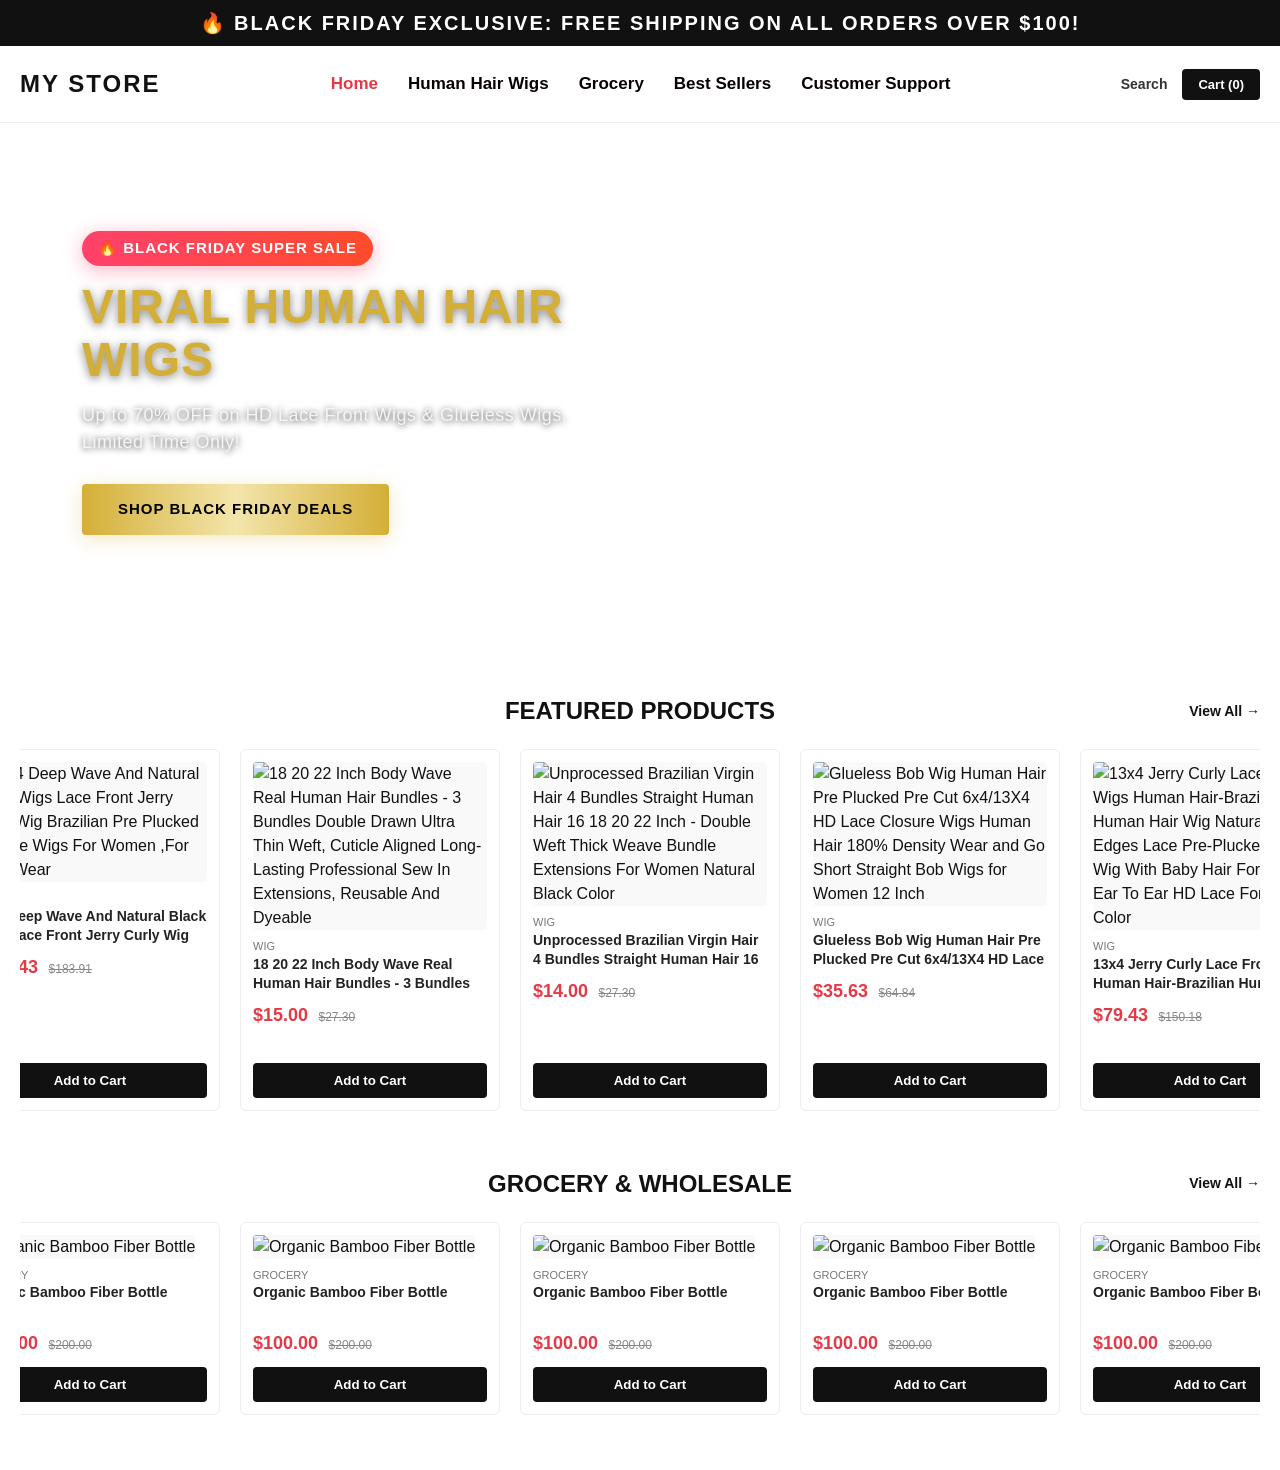
==== index.html @ eabaad7b "Refactor index.html for improved structure and links" ====
<!DOCTYPE html>
<html lang="en">
<head>
    <meta charset="UTF-8">
    <meta name="viewport" content="width=device-width, initial-scale=1.0">
    <title>Black Friday Super Sale - My Store</title>

<link rel="stylesheet" href="css/index.css">
<link rel="stylesheet" href="css/style.css">
<link rel="stylesheet" href="css/cart.css">
</head>
<body>

    <div class="announcement-bar">🔥 BLACK FRIDAY EXCLUSIVE: FREE SHIPPING ON ALL ORDERS OVER $100!</div>

    <!-- 💡 升级后的黑五导航栏 -->
    <header>
        <div class="nav-container">
            <div class="logo"><a href="index.html">MY STORE</a></div>
            <ul class="nav-links">
    <li><a href="index.html" style="color: #e63946;">Home</a></li>
    <li><a href="html/wig-category.html">Human Hair Wigs</a></li>
    <li><a href="html/grocery.html">Grocery</a></li>
    <li><a href="html/best-sellers.html">Best Sellers</a></li>
    <li><a href="html/support.html">Customer Support</a></li>
</ul>
            <div class="nav-icons">
                <a href="search.html" style="text-decoration:none; color:#333; font-weight:600; font-size:14px;">Search</a>
                <button class="cart-btn-nav" onclick="toggleCartDrawer()">Cart (<span id="cart-count">0</span>)</button>
            </div>
        </div>
    </header>

    <!-- 💡 新增的黑五视觉大横幅 (Hero Banner) -->
    <section class="hero-banner">
        <div class="hero-content">
            <div class="badge-sale">🔥 BLACK FRIDAY SUPER SALE</div>
            <h1 class="hero-title">VIRAL HUMAN HAIR<br>WIGS</h1>
            <p class="hero-desc">Up to 70% OFF on HD Lace Front Wigs & Glueless Wigs. Limited Time Only!</p>
            <a href="wig-category.html" class="hero-btn">SHOP BLACK FRIDAY DEALS</a>
        </div>
    </section>

 <!-- 第一行：假发行 -->
<section class="section-container" style="margin-top: 50px;">
    <div style="position: relative; display: flex; align-items: center; justify-content: center; margin-bottom: 20px;">
        <!-- 标题绝对居中 -->
        <h2 class="section-title" style="margin: 0; text-align: center;">FEATURED PRODUCTS</h2>
        <!-- View All 靠右对齐，不影响标题居中 -->
        <a href="wig-category.html" style="position: absolute; right: 0; font-size: 14px; color: #111; font-weight: 600; text-decoration: none;">View All →</a>
    </div>
    <div class="marquee-container" id="wig-marquee"></div>
</section>

<!-- 第二行：杂货行 -->
<section class="section-container">
    <div style="position: relative; display: flex; align-items: center; justify-content: center; margin-bottom: 20px;">
        <h2 class="section-title" style="margin: 0; text-align: center;">GROCERY & WHOLESALE</h2>
        <a href="grocery.html" style="position: absolute; right: 0; font-size: 14px; color: #111; font-weight: 600; text-decoration: none;">View All →</a>
    </div>
    <div class="marquee-container" id="grocery-marquee"></div>
</section>

    <!-- 购物车抽屉 -->
    <div class="cart-drawer-overlay" id="cart-overlay" onclick="toggleCartDrawer()"></div>
    <div class="cart-drawer" id="cart-drawer">
        <div class="cart-header">
            <span>Your Shopping Cart</span>
            <button class="close-cart" onclick="toggleCartDrawer()">&times;</button>
        </div>
        <div class="cart-items-list" id="cart-items-container"></div>
        <div class="cart-footer">
            <!-- 原价小计 -->
            <div class="cart-total">
                <span>Subtotal</span>
                <span id="cart-subtotal" style="text-decoration: line-through; color: #888; font-size: 14px;">$0.00</span>
            </div>
        
            <!-- 💡 阶梯折后价显示区 -->
            <div class="cart-total discount-row" style="margin-top: 6px;">
                <span style="font-weight: 800; color: #e63946;">Final Price (Tier Discount):</span>
                <span id="cart-discounted-price" style="font-weight: 800; color: #e63946; font-size: 18px;">$0.00</span>
            </div>
        
            <!-- 折扣提示标签 -->
            <div id="cart-discount-notice" style="font-size: 12px; color: #25D366; text-align: right; margin-bottom: 12px; font-weight: 600;">
                Order $100+ for 4% OFF!
            </div>
        
            <!-- 💡 修改后的 WhatsApp 联系结算按钮 -->
            <a href="https://wa.me/86111111" target="_blank" class="checkout-btn whatsapp-btn">
                Contact WhatsApp:<br>
                <strong style="font-size: 15px; letter-spacing: 0.5px;">+86 18339686015/+86 17744478917</strong>
            </a>
        </div>
    </div>

    <script src="../js/database.js"></script>
    <script src="../js/cart.js"></script>
    <script>
        document.addEventListener('DOMContentLoaded', () => {
            const products = getAllProducts();

            const wigRow = document.getElementById('wig-marquee');
            const wigProducts = products.filter(p => p.category === 'wig');
            wigRow.innerHTML = wigProducts.map(p => renderCard(p, 'product.html')).join('');

            const groceryRow = document.getElementById('grocery-marquee');
            const groceryProducts = products.filter(p => p.category === 'grocery');
            groceryRow.innerHTML = groceryProducts.map(p => renderCard(p, 'grocery.html')).join('');

            setupAutoScroll(wigRow);
            setupAutoScroll(groceryRow);
        });

        function renderCard(p, pageName) {
            const defaultSize = p.sizes[0];
            return `
                <div class="product-card">
                    <div onclick="location.href='${pageName}?id=${p.id}'">
                        <img src="${p.images[0]}" alt="${p.name}">
                        <div style="font-size:11px; color:#777; text-transform:uppercase;">${p.category}</div>
                        <div class="product-card-title">${p.name}</div>
                        <div>
                            <span class="card-price">$${defaultSize.price.toFixed(2)}</span>
                            <span class="card-original">$${defaultSize.originalPrice.toFixed(2)}</span>
                        </div>
                    </div>
                    <button class="add-btn" onclick="addToCart({
                        id: '${p.id}',
                        name: '${p.name}',
                        price: ${defaultSize.price},
                        size: '${defaultSize.name}',
                        img: '${p.images[0]}'
                    })">Add to Cart</button>
                </div>
            `;
        }

        function setupAutoScroll(container) {
            let isHovered = false;
            container.addEventListener('mouseenter', () => isHovered = true);
            container.addEventListener('mouseleave', () => isHovered = false);

            setInterval(() => {
                if (!isHovered) {
                    container.scrollLeft += 1;
                    if (container.scrollLeft >= (container.scrollWidth - container.clientWidth)) {
                        container.scrollLeft = 0;
                    }
                }
            }, 30);
        }
    </script>
</body>
</html>
---- css/index.css ----
/* ==================== 全局基础重置 ==================== */
* {
    margin: 0;
    padding: 0;
    box-sizing: border-box;
}

html, body {
    width: 100%;
    overflow-x: hidden;
    font-family: -apple-system, BlinkMacSystemFont, "Segoe UI", Roboto, Helvetica, Arial, sans-serif;
    color: #111;
    background-color: #fff;
}

.section-container { max-width: 1400px; margin: 40px auto; padding: 0 20px; }
.section-title { font-size: 24px; font-weight: 700; margin-bottom: 24px; text-align: center; }

/* 自动滚动橱窗容器 */
.marquee-container { display: flex; gap: 20px; overflow-x: auto; scroll-behavior: smooth; padding-bottom: 15px; }
.marquee-container::-webkit-scrollbar { height: 6px; }
.marquee-container::-webkit-scrollbar-thumb { background: #ddd; border-radius: 3px; }

/* 电脑端商品卡片样式 */
.product-card { 
    min-width: 260px; 
    max-width: 260px; 
    background: #fff; 
    border-radius: 6px; 
    padding: 12px; 
    border: 1px solid #eee; 
    display: flex; 
    flex-direction: column; 
    justify-content: space-between; 
    flex-shrink: 0; 
    cursor: pointer; 
    transition: transform 0.2s, box-shadow 0.2s; 
}
.product-card:hover { transform: translateY(-4px); box-shadow: 0 6px 20px rgba(0,0,0,0.06); }
.product-card img { width: 100%; height: 240px; object-fit: contain; background: #f9f9f9; border-radius: 4px; margin-bottom: 8px; }
.product-card-title {
    font-size: 14px;
    font-weight: 600;
    margin-bottom: 8px;
    color: #222;
    line-height: 1.4em;
    height: 2.8em;            
    overflow: hidden;
    text-overflow: ellipsis;
}
.card-price { font-size: 18px; font-weight: 790; color: #e63946; }
.card-original { font-size: 12px; color: #888; text-decoration: line-through; margin-left: 6px; }
.add-btn { width: 100%; background: #111; color: #fff; border: none; padding: 10px; font-weight: 600; border-radius: 4px; cursor: pointer; margin-top: 10px; }
.add-btn:hover { background: #333; }

/* ==================== 黑五奢华大横幅 (Hero Banner) ==================== */
.hero-banner {
    background: url('../images/black-friday-bg.jpg') center/cover no-repeat;
    height: 520px;
    display: flex;
    align-items: center;
    justify-content: center;
    text-align: center;
    padding: 0 20px;
    margin-bottom: 40px;
    color: #fff;
    position: relative;
}

.hero-badge {
    display: inline-block;
    background: #e63946;
    color: #fff;
    font-size: 13px;
    font-weight: 800;
    padding: 6px 16px;
    border-radius: 20px;
    letter-spacing: 2px;
    text-transform: uppercase;
    margin-bottom: 16px;
    box-shadow: 0 4px 15px rgba(230, 57, 70, 0.4);
}

.hero-content {
    max-width: 550px;
    margin-right: auto;
    margin-left: 5%;
    z-index: 2;
    text-align: left; /* 电脑端默认靠左 */
}

.badge-sale {
    display: inline-block;
    background: linear-gradient(90deg, #ff416c, #ff4b2b);
    color: #fff;
    font-size: 15px;
    font-weight: 800;
    text-transform: uppercase;
    padding: 6px 16px;
    border-radius: 20px;
    letter-spacing: 1px;
    margin-bottom: 15px;
    box-shadow: 0 4px 20px rgba(255, 65, 108, 0.4);
}

.hero-title {
    font-size: 48px;
    font-weight: 900;
    margin-bottom: 16px;
    line-height: 1.1;
    letter-spacing: 1px;
    text-transform: uppercase;
    color: #D4AF37; 
    text-shadow: 0 2px 10px rgba(0,0,0,0.5);
}

.hero-desc {
    font-size: 18px;
    color: #f5f5f5;
    margin-bottom: 28px;
    letter-spacing: 0.5px;
    max-width: 500px;
    font-weight: 300;
    text-shadow: 0 1px 6px rgba(0,0,0,0.8);
}

.hero-btn {
    display: inline-block;
    background: linear-gradient(90deg, #d4af37 0%, #f3e5ab 50%, #d4af37 100%);
    color: #000;
    padding: 14px 36px;
    font-size: 15px;
    font-weight: 800;
    border-radius: 4px;
    letter-spacing: 1px;
    text-decoration: none;
    text-transform: uppercase;
    transition: transform 0.2s, box-shadow 0.2s;
    box-shadow: 0 4px 20px rgba(212, 175, 55, 0.3);
}

.hero-btn:hover {
    transform: translateY(-2px);
    box-shadow: 0 6px 25px rgba(212, 175, 55, 0.6);
}

/* ==================== 手机端精细化适配 ==================== */
@media screen and (max-width: 768px) {
    html, body {
        overflow-x: hidden !important;
        width: 100% !important;
    }

    /* 1. 顶部公告栏文字缩小 */
    body > div:first-child {
        font-size: 10px !important;
        padding: 6px 8px !important;
    }

    /* 2. 导航栏：保持原有横向同行排版，仅缩小字号与间距 */
    header .nav-container {
        padding: 10px 8px !important;
        gap: 8px !important;
    }

    header .logo a {
        font-size: 15px !important;
        letter-spacing: 0.5px !important;
    }

    header .nav-links {
        gap: 10px !important;
    }

    header .nav-links a {
        font-size: 10px !important;
    }

    .cart-btn-nav {
        padding: 5px 10px !important;
        font-size: 10px !important;
    }

    /* 3. 大标题与 View All：维持原有的左右同行排版不变 */
    .section-header {
        display: flex !important;
        flex-direction: row !important;
        justify-content: space-between !important;
        align-items: baseline !important;
        margin: 20px 10px 12px 10px !important;
    }

    .section-title, h2 {
        font-size: 15px !important;
        margin: 0 !important;
    }

    .view-all-link {
        font-size: 11px !important;
    }

    /* 4. 双列网格与卡片自适应 */
    .product-grid, 
    #index-featured-grid, 
    #index-grocery-grid,
    .marquee-container {
        display: grid !important;
        grid-template-columns: repeat(2, 1fr) !important;
        gap: 8px !important;
        padding: 0 8px !important;
        overflow-x: visible !important;
    }

    .product-card {
        min-width: 0 !important;       
        max-width: 100% !important;     
        width: 100% !important;         
        padding: 8px !important;        
        margin: 0 !important;
    }

    .product-card img {
        width: 100% !important;
        height: 120px !important;       
        object-fit: contain !important;
        margin-bottom: 6px !important;
    }

    .product-card-title {
        font-size: 10px !important;
        height: 2.6em !important;
        margin-bottom: 4px !important;
    }

    .card-price {
        font-size: 12px !important;
    }

    .card-original {
        font-size: 10px !important;
    }

    .add-btn {
        width: 100% !important;
        padding: 5px 4px !important;
        font-size: 10px !important;
        margin-top: 6px !important;     
    }

    /* 5. 手机端 Hero Banner 优化：字改小、整体往左放、避开右侧模特 */
    .hero-banner {
        height: 280px !important;
        margin-bottom: 25px !important;
        justify-content: flex-start !important; /* 整体往左靠 */
        text-align: left !important;
        padding: 0 15px !important;
    }

    .hero-content {
        margin-left: 2% !important;     /* 往左靠得更近 */
        max-width: 65% !important;      /* 限制宽度，防止挤到右边模特 */
    }

    .hero-badge, .badge-sale {
        font-size: 10px !important;
        padding: 3px 10px !important;
        margin-bottom: 8px !important;
    }

    .hero-title {
        font-size: 20px !important;     /* 字改小 */
        margin-bottom: 6px !important;
    }

    .hero-desc {
        font-size: 11px !important;     /* 字改小 */
        margin-bottom: 10px !important;
        line-height: 1.3 !important;
    }

    .hero-btn {
        padding: 6px 14px !important;
        font-size: 11px !important;     /* 按钮字改小 */
    }
}
---- css/style.css ----
/* 全局基础设置 */
* { box-sizing: border-box; margin: 0; padding: 0; font-family: -apple-system, BlinkMacSystemFont, "Segoe UI", Roboto, Oxygen, Ubuntu, Cantarell, sans-serif; }
body { background-color: #ffffff; color: #111; line-height: 1.5; }

/* 顶部落户黑五风格公告栏 */
.announcement-bar { background-color: #111; color: #fff; text-align: center; font-size: 20px; font-weight: 700; padding: 8px 0; letter-spacing: 2px; }

/* 头部导航 */
header { background: #fff; border-bottom: 1px solid #eee; position: sticky; top: 0; z-index: 100; }
.nav-container { max-width: 1400px; margin: 0 auto; padding: 20px; display: flex; justify-content: space-between; align-items: center; }
.logo a { font-size: 24px; font-weight: 900; color: #111; text-decoration: none; letter-spacing: 2px; }
.nav-links { display: flex; list-style: none; gap: 30px; }
.nav-links a { text-decoration: none; color: #080000; font-weight: 600; font-size: 17px; transition: color 0.2s; }
.nav-links a:hover { color: #e63946; }
.nav-icons { display: flex; align-items: center; gap: 15px; }
.cart-btn-nav { background: #111; color: #fff; border: none; padding: 8px 16px; font-weight: 600; font-size: 13px; border-radius: 4px; cursor: pointer; }

/* 页脚 */
footer { background: #111; color: #888; text-align: center; padding: 40px 0; margin-top: 60px; font-size: 13px; }
---- css/cart.css ----
.cart-drawer-overlay { position: fixed; top: 0; left: 0; width: 100%; height: 100%; background: rgba(0,0,0,0.5); display: none; z-index: 999; }
.cart-drawer { position: fixed; top: 0; right: -400px; width: 380px; height: 100%; background: #fff; box-shadow: -4px 0 15px rgba(0,0,0,0.1); z-index: 1000; transition: right 0.3s ease; display: flex; flex-direction: column; }
.cart-drawer.open { right: 0; }
.cart-header { padding: 20px; border-bottom: 1px solid #eee; display: flex; justify-content: space-between; align-items: center; font-weight: 700; font-size: 18px; }
.close-cart { background: none; border: none; font-size: 24px; cursor: pointer; }
.cart-items-list { flex: 1; overflow-y: auto; padding: 20px; }
.cart-footer { padding: 20px; border-top: 1px solid #eee; background: #fafafa; }
.cart-total { display: flex; justify-content: space-between; font-size: 16px; font-weight: 700; margin-bottom: 15px; }
.checkout-btn { width: 100%; background: #111; color: #fff; border: none; padding: 14px; font-weight: 700; cursor: pointer; border-radius: 4px; }
/* ==================== 阶梯折扣与 WhatsApp 按钮样式 (css/cart.css) ==================== */

/* 折扣行样式 */
.cart-footer .discount-row {
    border-top: 1px dashed #eee;
    padding-top: 8px;
}

/* WhatsApp 联系按钮样式 */
.cart-footer .whatsapp-btn {
    display: block;
    background-color: #111; /* 黑金风格：纯黑背景（若想换成WhatsApp绿，可换为 #25D366） */
    color: #fff;
    text-align: center;
    text-decoration: none;
    line-height: 1.4;
    padding: 12px 16px;
    border-radius: 4px;
    font-weight: 600;
    font-size: 13px;
    border: 1px solid #111;
    transition: all 0.2s ease;
}

.cart-footer .whatsapp-btn:hover {
    background-color: #e63946; /* 悬停变为高奢红 */
    border-color: #e63946;
    transform: translateY(-2px);
    box-shadow: 0 4px 12px rgba(230, 57, 70, 0.2);
}
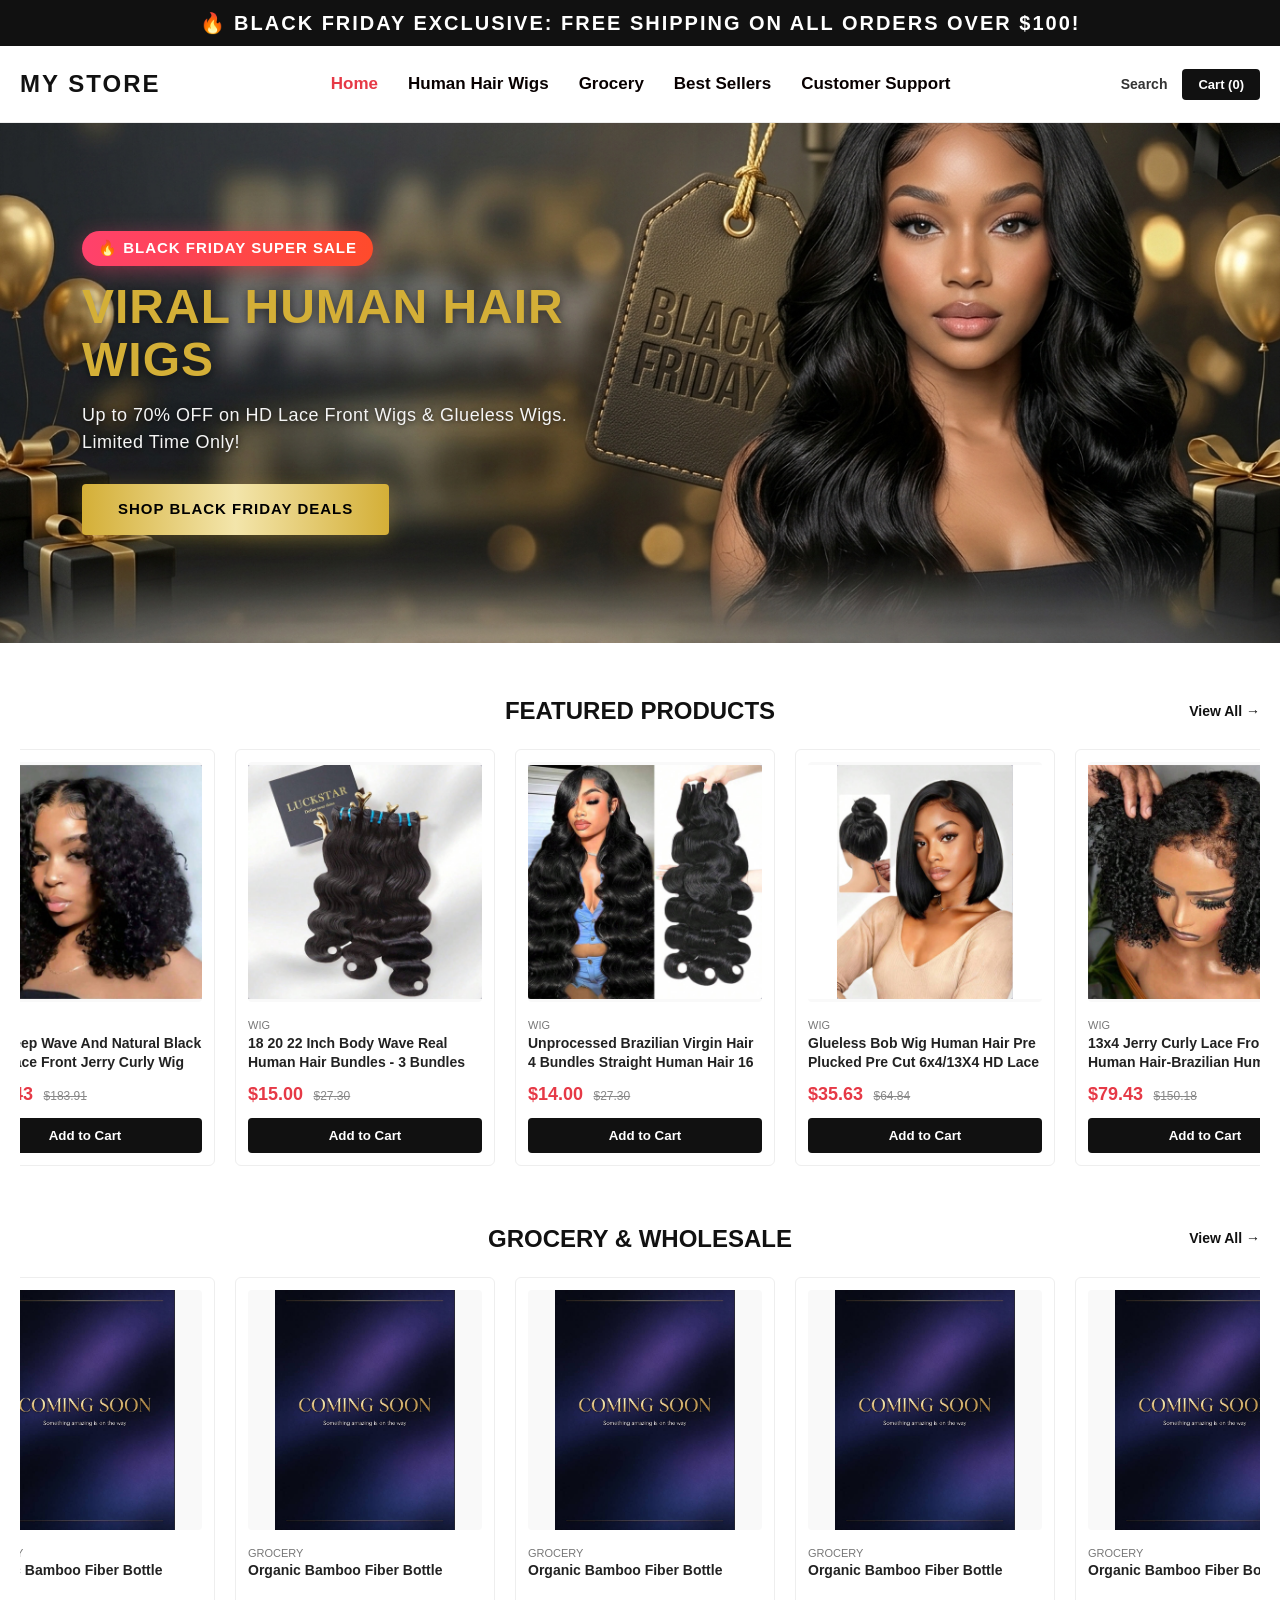
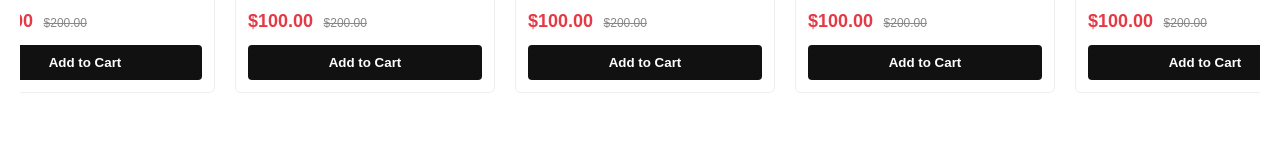
==== commit f41e038c: "Fix HTML encoding issues in index.html" ====
--- a/index.html
+++ b/index.html
@@ -95,8 +95,8 @@
         </div>
     </div>
 
-    <script src="../js/database.js"></script>
-    <script src="../js/cart.js"></script>
+    <script src="js/database.js"></script>
+    <script src="js/cart.js"></script>
     <script>
         document.addEventListener('DOMContentLoaded', () => {
             const products = getAllProducts();
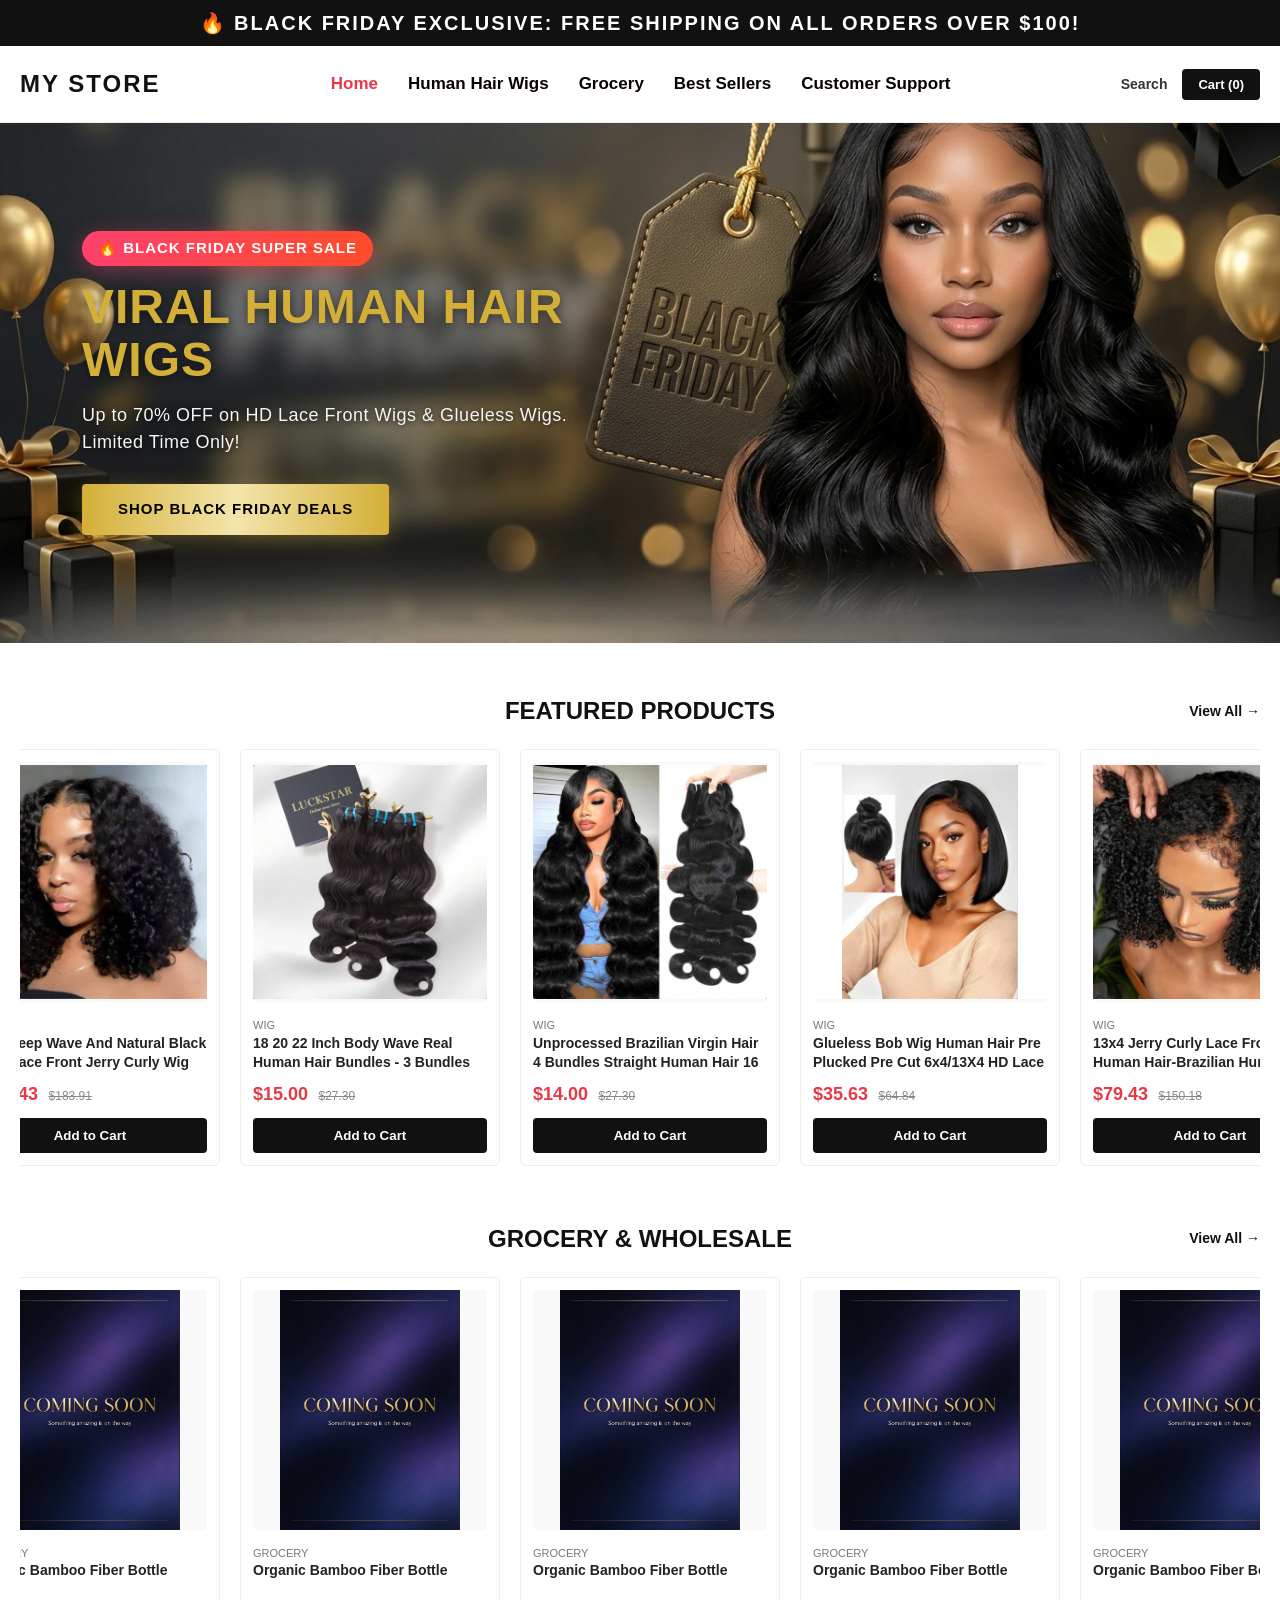
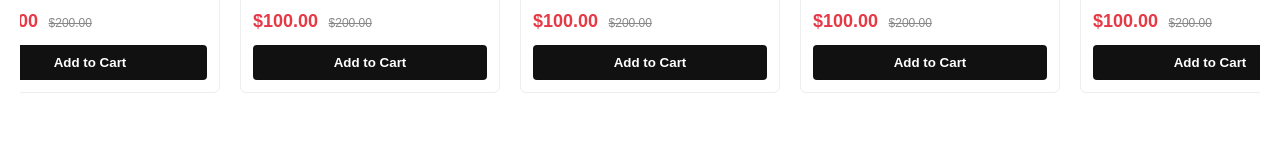
==== commit 286eb885: "Fix HTML encoding issues in index.html" ====
--- a/index.html
+++ b/index.html
@@ -95,8 +95,8 @@
         </div>
     </div>
 
-    <script src="js/database.js"></script>
-    <script src="js/cart.js"></script>
+    <script src="/js/database.js"></script>
+    <script src="/js/cart.js"></script>
     <script>
         document.addEventListener('DOMContentLoaded', () => {
             const products = getAllProducts();
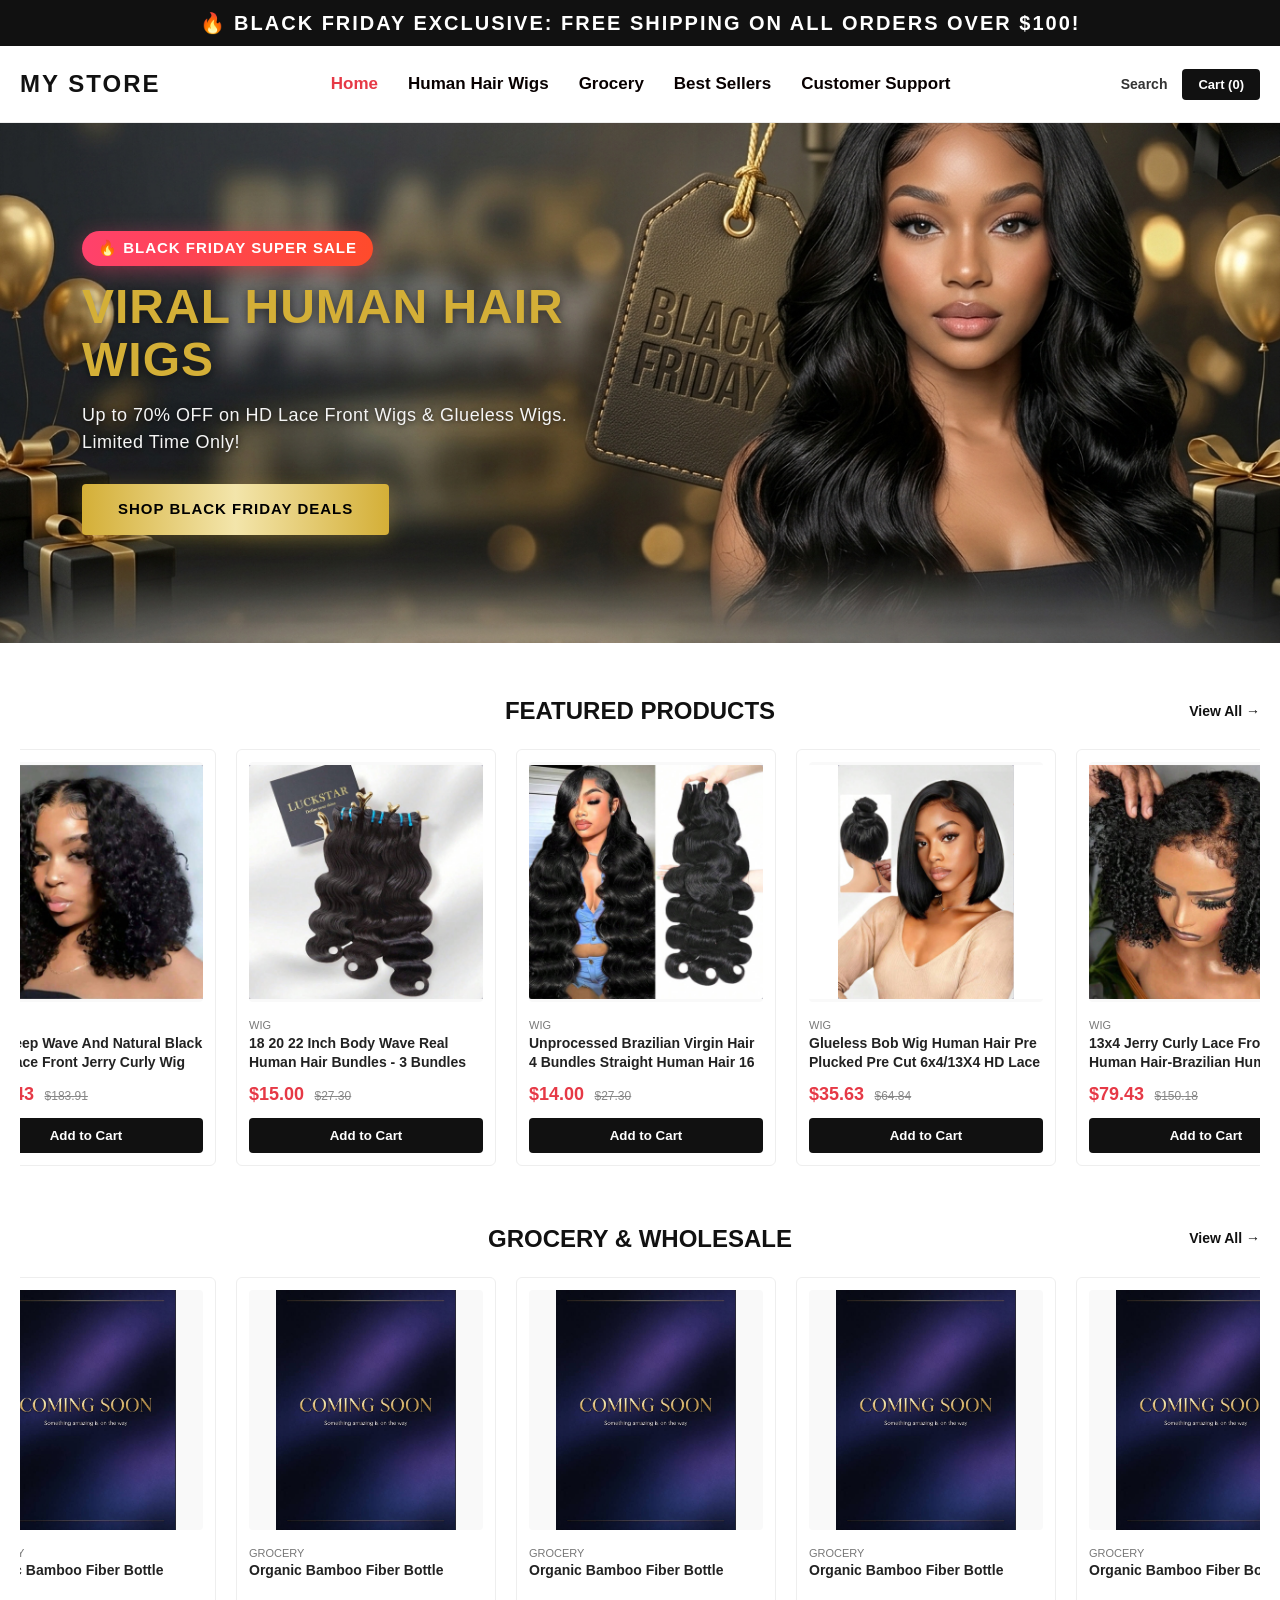
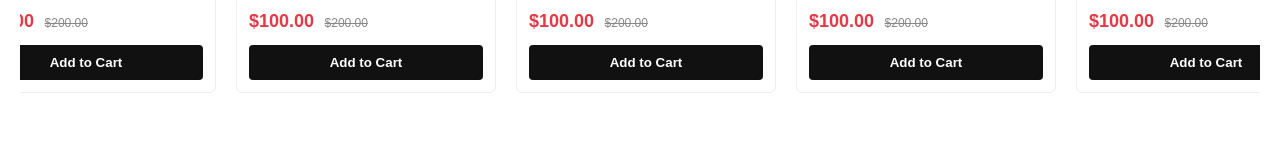
==== commit ac93968e: "Fix HTML encoding issues in index.html" ====
--- a/index.html
+++ b/index.html
@@ -95,8 +95,8 @@
         </div>
     </div>
 
-    <script src="/js/database.js"></script>
-    <script src="/js/cart.js"></script>
+    <script src="js/database.js"></script>
+    <script src="js/cart.js"></script>
     <script>
         document.addEventListener('DOMContentLoaded', () => {
             const products = getAllProducts();
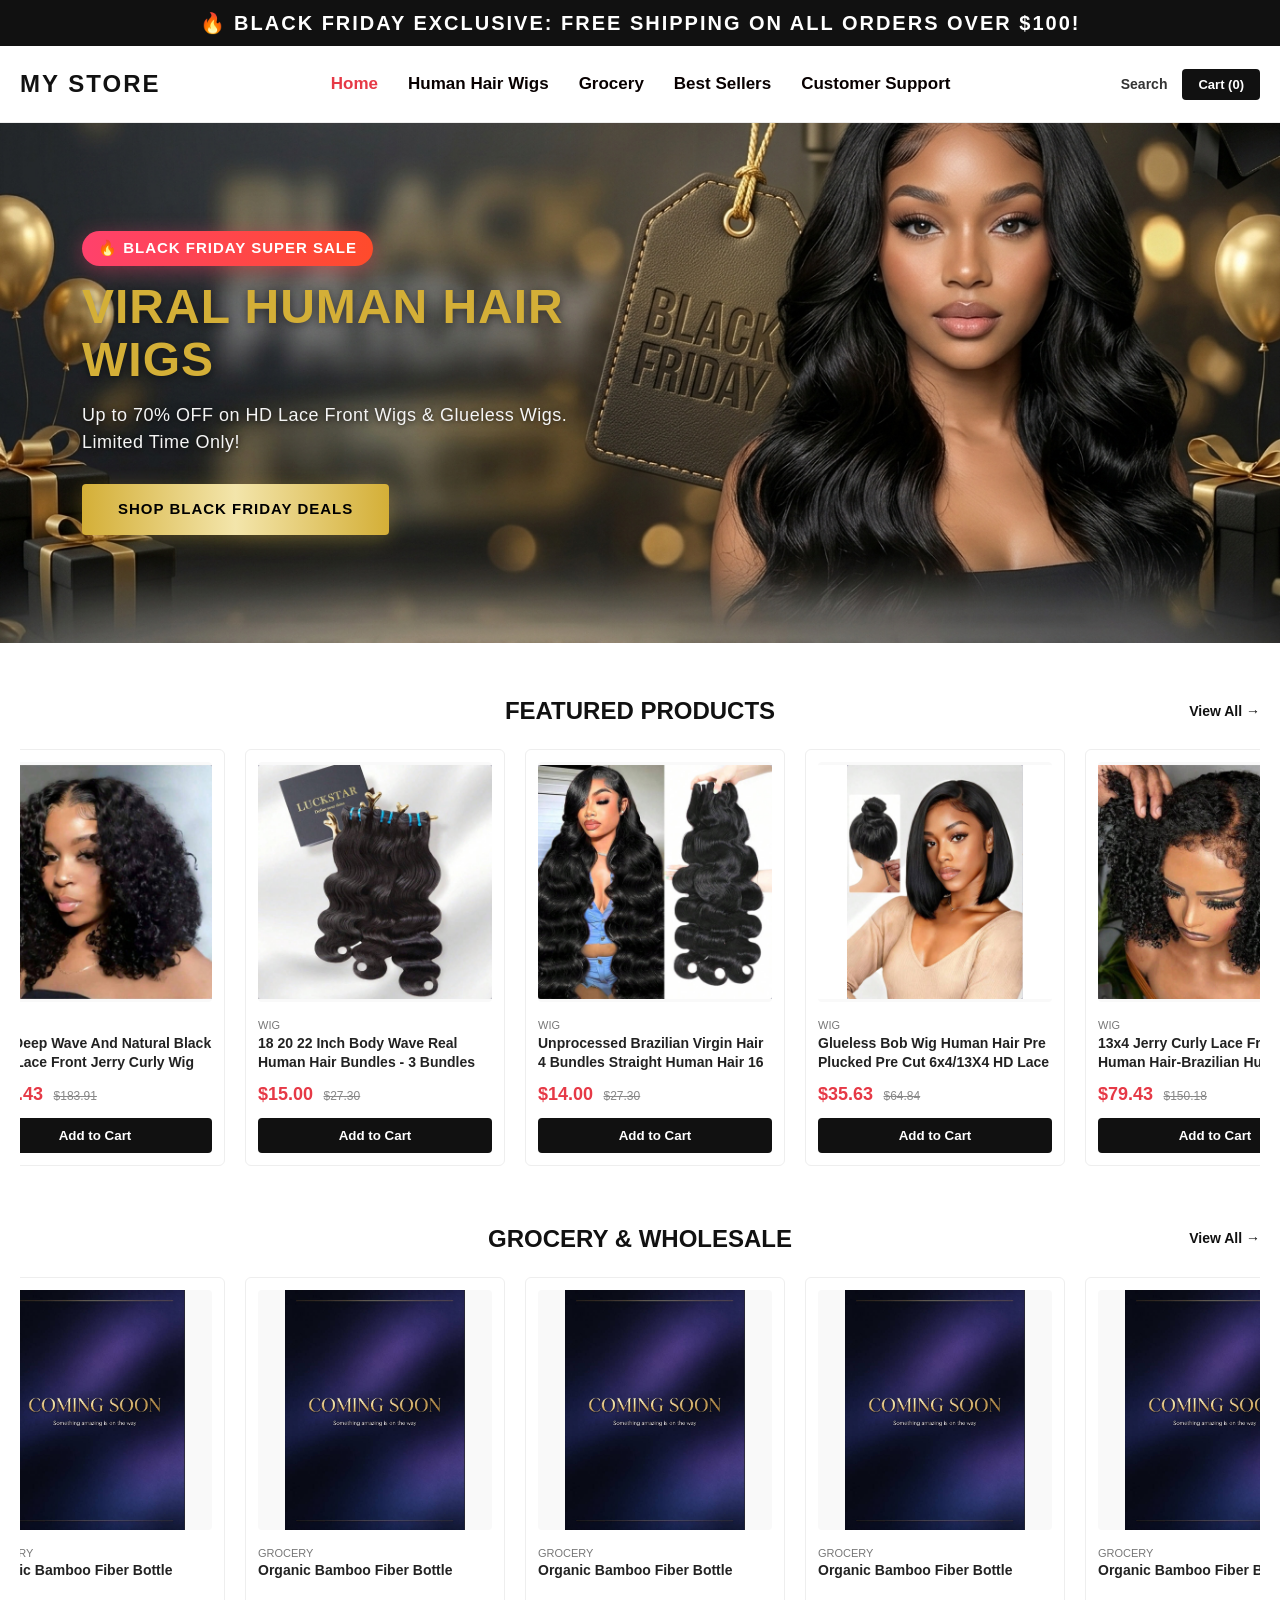
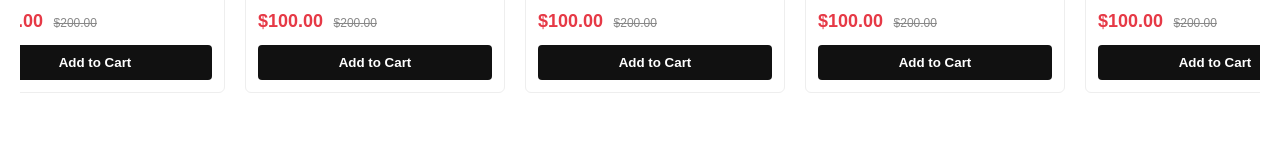
==== commit 72b62e3d: "Fix HTML encoding issues in index.html" ====
--- a/index.html
+++ b/index.html
@@ -95,8 +95,25 @@
         </div>
     </div>
 
-    <script src="js/database.js"></script>
-    <script src="js/cart.js"></script>
+<script src="js/database.js"></script>
+<script src="js/cart.js"></script>
+
+<!-- 💡 专属根目录的路径自动修正脚本（只对最外层 index.html 生效，不影响其他页面） -->
+<script>
+    document.addEventListener("DOMContentLoaded", () => {
+        // 自动查找并修正所有商品对象中的图片路径，把 ../ 去掉
+        if (typeof allProducts !== 'undefined' && Array.isArray(allProducts)) {
+            allProducts.forEach(p => { if (p.image) p.image = p.image.replace('../', ''); });
+        }
+        if (typeof products !== 'undefined' && Array.isArray(products)) {
+            products.forEach(p => { if (p.image) p.image = p.image.replace('../', ''); });
+        }
+        // 如果页面是通过函数渲染的，也可以在这里触发一次重新渲染
+        if (typeof renderProducts === 'function') {
+            renderProducts();
+        }
+    });
+</script>
     <script>
         document.addEventListener('DOMContentLoaded', () => {
             const products = getAllProducts();
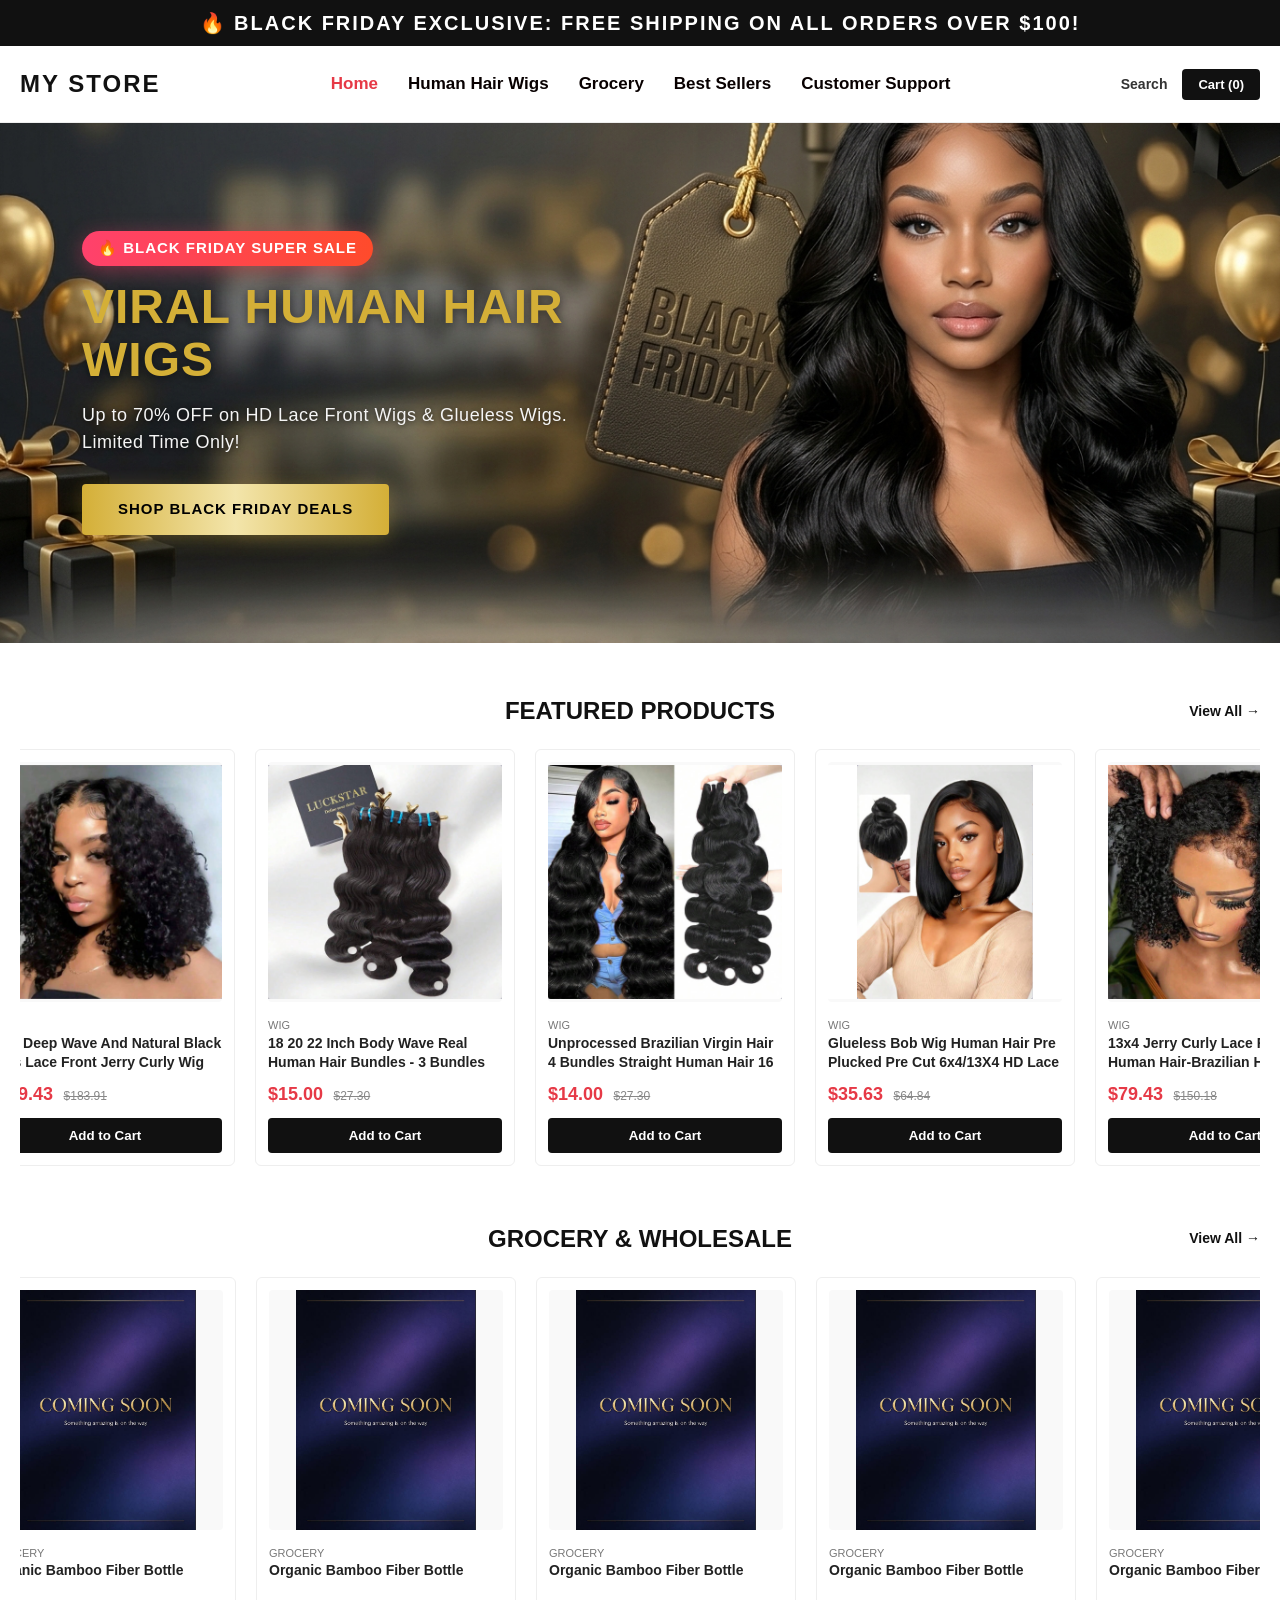
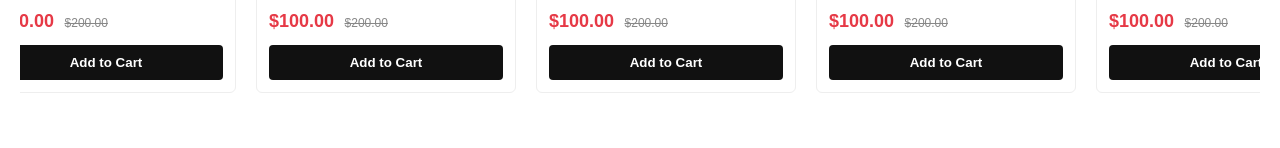
==== commit 9e23aef3: "Restore index.html with updated content" ====
--- a/index.html
+++ b/index.html
@@ -95,25 +95,24 @@
         </div>
     </div>
 
-<script src="js/database.js"></script>
-<script src="js/cart.js"></script>
-
-<!-- 💡 专属根目录的路径自动修正脚本（只对最外层 index.html 生效，不影响其他页面） -->
-<script>
-    document.addEventListener("DOMContentLoaded", () => {
-        // 自动查找并修正所有商品对象中的图片路径，把 ../ 去掉
-        if (typeof allProducts !== 'undefined' && Array.isArray(allProducts)) {
-            allProducts.forEach(p => { if (p.image) p.image = p.image.replace('../', ''); });
-        }
-        if (typeof products !== 'undefined' && Array.isArray(products)) {
-            products.forEach(p => { if (p.image) p.image = p.image.replace('../', ''); });
-        }
-        // 如果页面是通过函数渲染的，也可以在这里触发一次重新渲染
-        if (typeof renderProducts === 'function') {
-            renderProducts();
-        }
-    });
-</script>
+    <script src="js/database.js"></script>
+    <script src="js/cart.js"></script>
+    <!-- 💡 根目录专属：强力图片路径修正脚本（只在最外层 index.html 生效） -->
+    <script>
+        window.addEventListener('DOMContentLoaded', () => {
+            // 延时 100 毫秒确保页面商品已经渲染出来
+            setTimeout(() => {
+                const imgs = document.querySelectorAll('img');
+                imgs.forEach(img => {
+                    let src = img.getAttribute('src');
+                    if (src && src.includes('../')) {
+                        // 自动把路径中的 ../ 去掉，变成当前根目录可识别的路径
+                        img.src = src.replace(/\.\.\//g, '');
+                    }
+                });
+            }, 100);
+        });
+    </script>
     <script>
         document.addEventListener('DOMContentLoaded', () => {
             const products = getAllProducts();
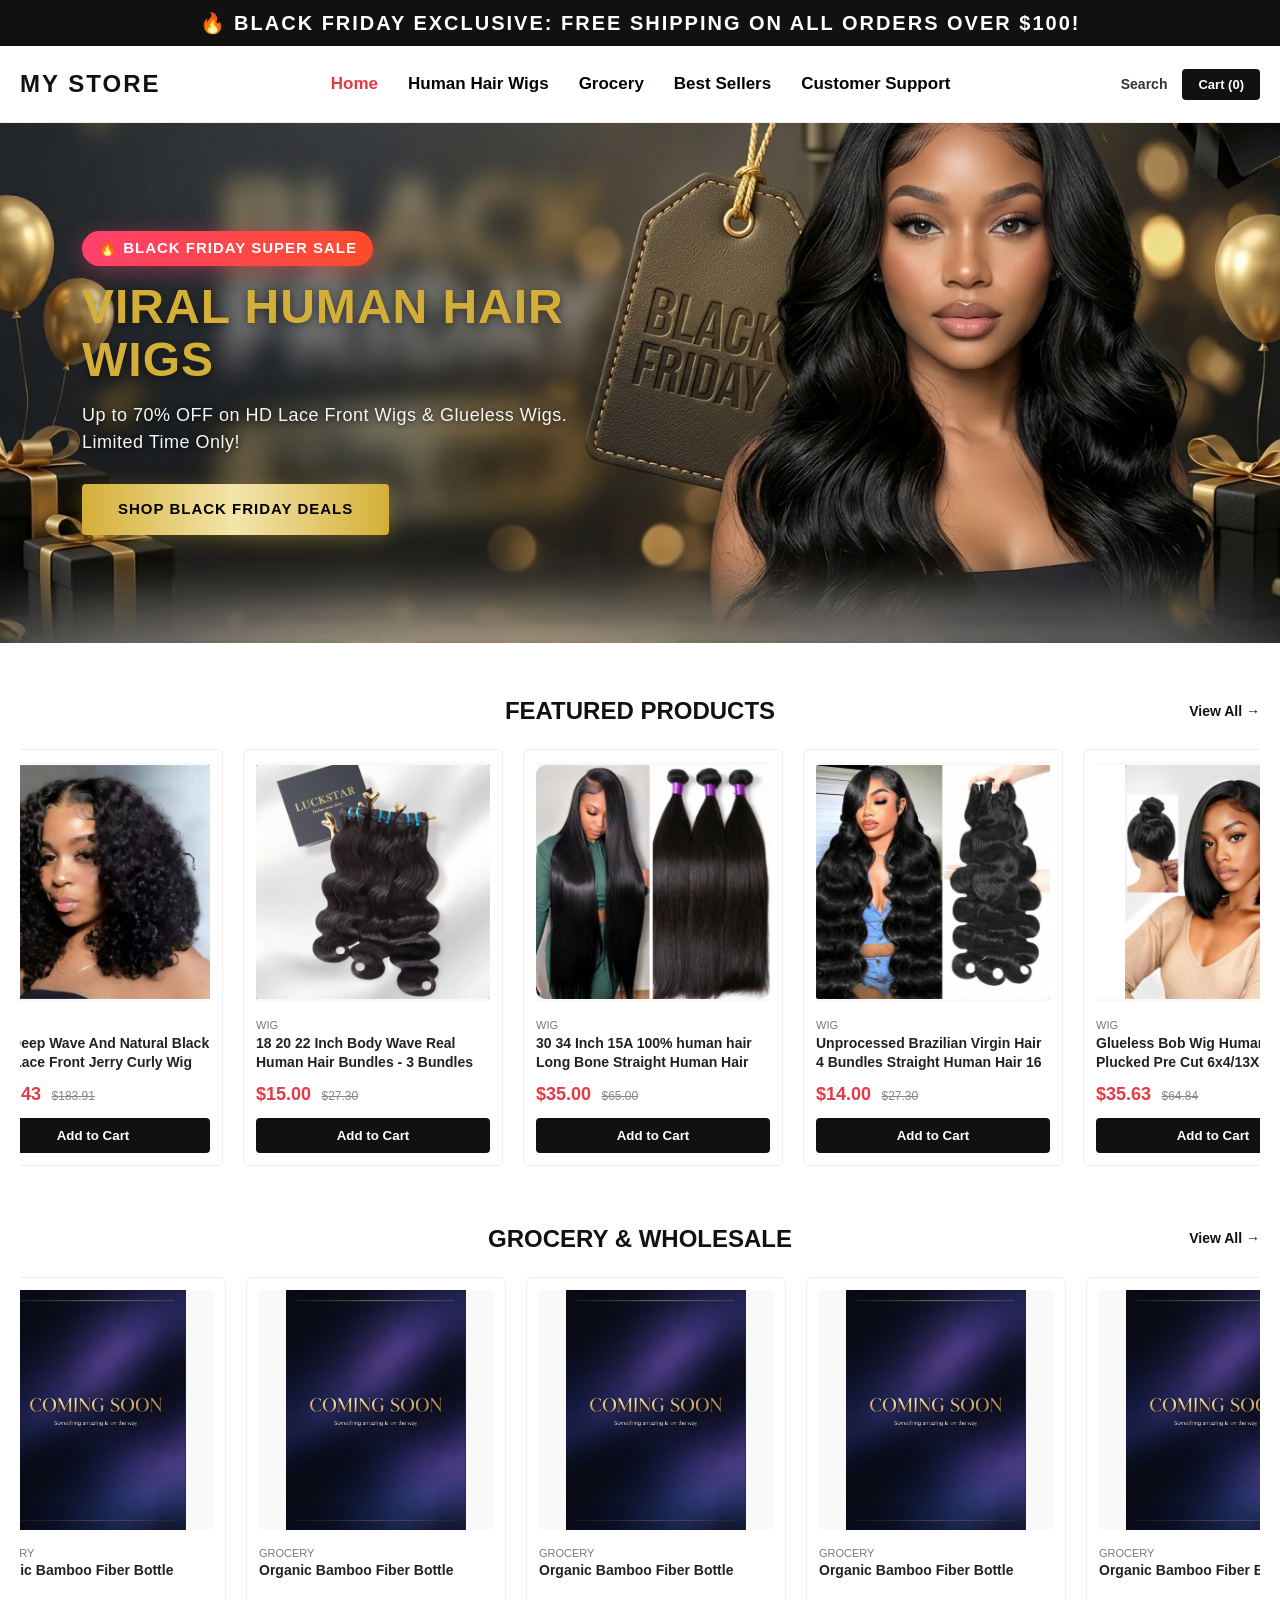
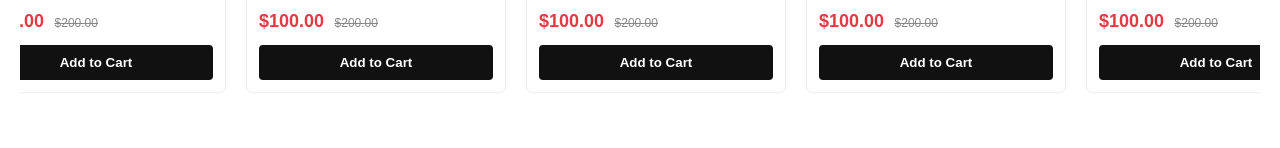
==== commit 81384300: "Fix HTML encoding issues in index.html" ====
--- a/index.html
+++ b/index.html
@@ -133,7 +133,7 @@
             const defaultSize = p.sizes[0];
             return `
                 <div class="product-card">
-                    <div onclick="location.href='${pageName}?id=${p.id}'">
+                    <div onclick="location.href='html/${pageName}?id=${p.id}'">
                         <img src="${p.images[0]}" alt="${p.name}">
                         <div style="font-size:11px; color:#777; text-transform:uppercase;">${p.category}</div>
                         <div class="product-card-title">${p.name}</div>
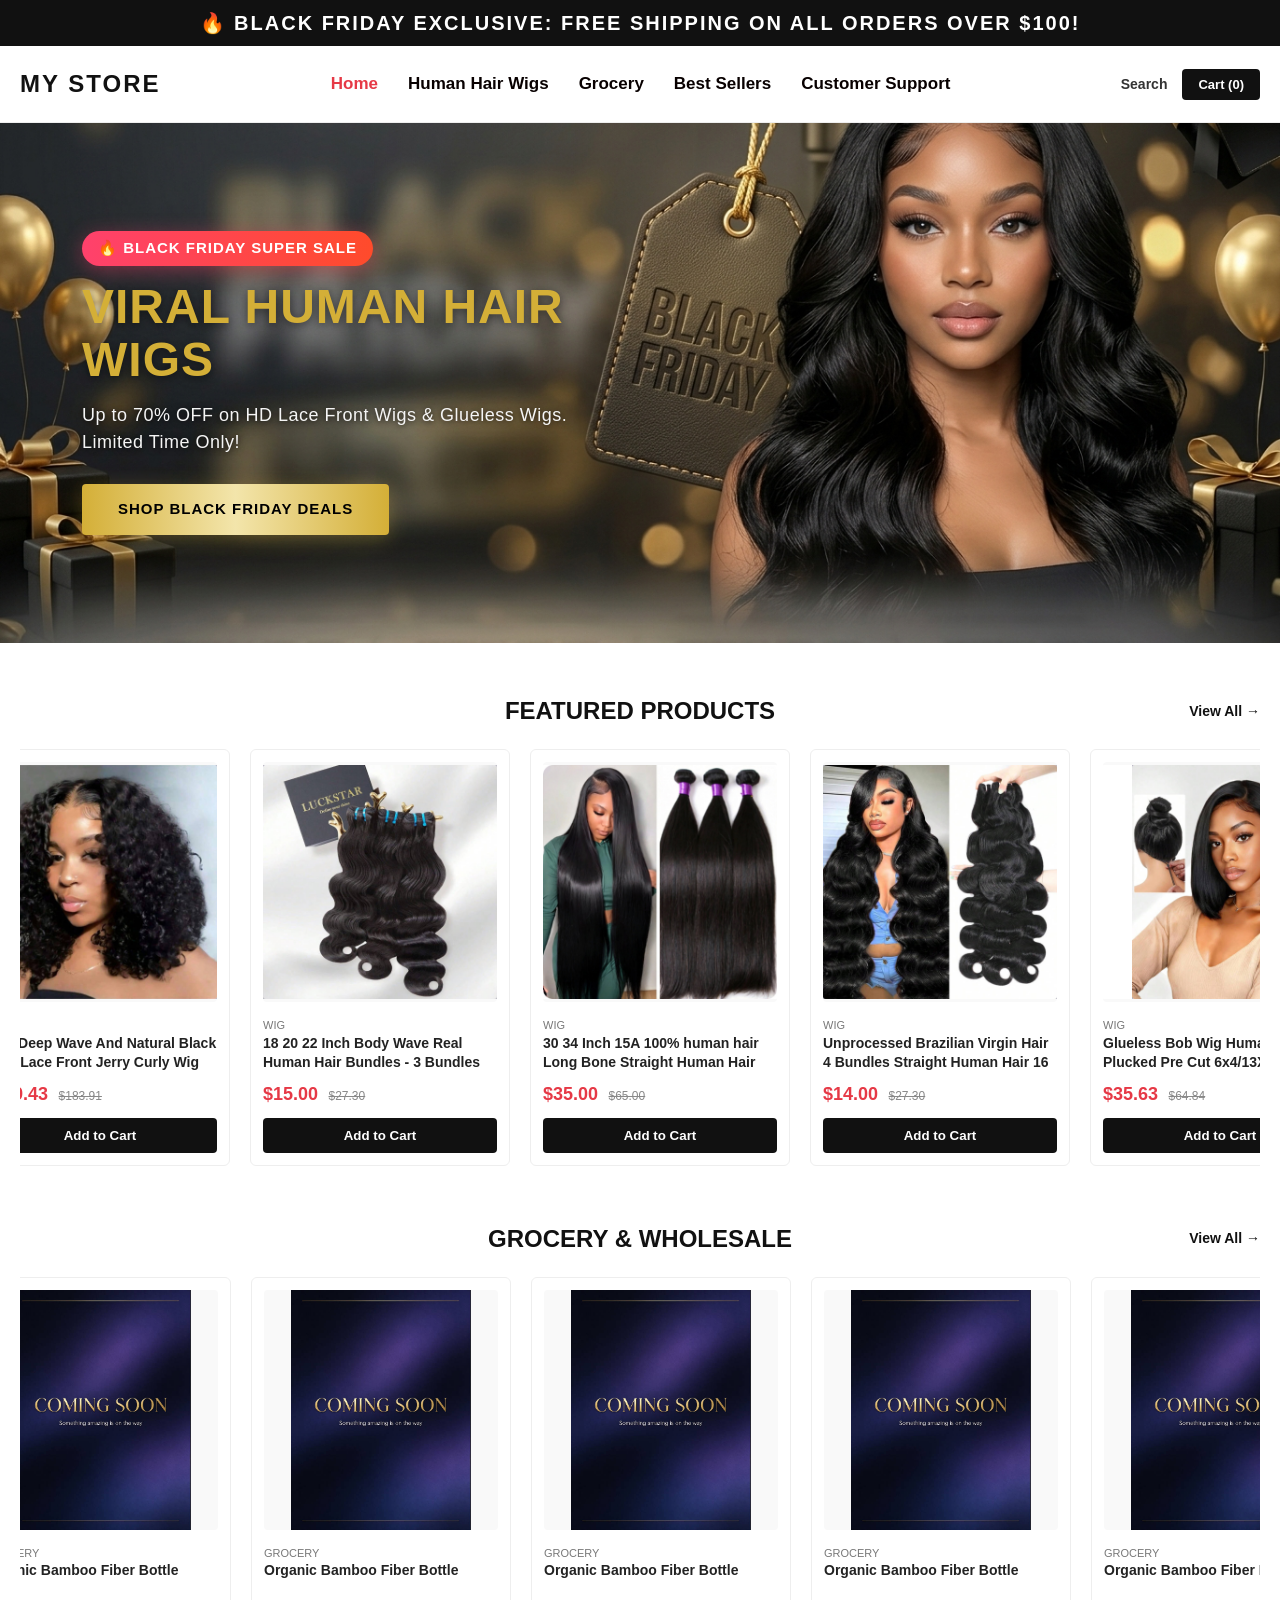
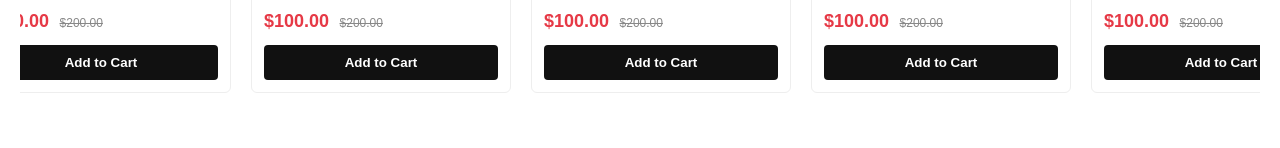
==== commit fe976538: "Fix HTML encoding issues in index.html" ====
--- a/index.html
+++ b/index.html
@@ -87,10 +87,9 @@
                 Order $100+ for 4% OFF!
             </div>
         
-            <!-- 💡 修改后的 WhatsApp 联系结算按钮 -->
-            <a href="https://wa.me/86111111" target="_blank" class="checkout-btn whatsapp-btn">
-                Contact WhatsApp:<br>
-                <strong style="font-size: 15px; letter-spacing: 0.5px;">+86 18339686015/+86 17744478917</strong>
+            <a href="https://paypal.me/superwei001" target="_blank" id="paypal-checkout-btn" class="checkout-btn" style="background: #0070ba; color: white; text-align: center; display: block; padding: 12px; border-radius: 6px; text-decoration: none; font-weight: bold; transition: background 0.2s;">
+                Pay with PayPal:<br>
+                <strong id="paypal-amount-text" style="font-size: 15px; letter-spacing: 0.5px;">Click to Checkout ($0.00)</strong>
             </a>
         </div>
     </div>
